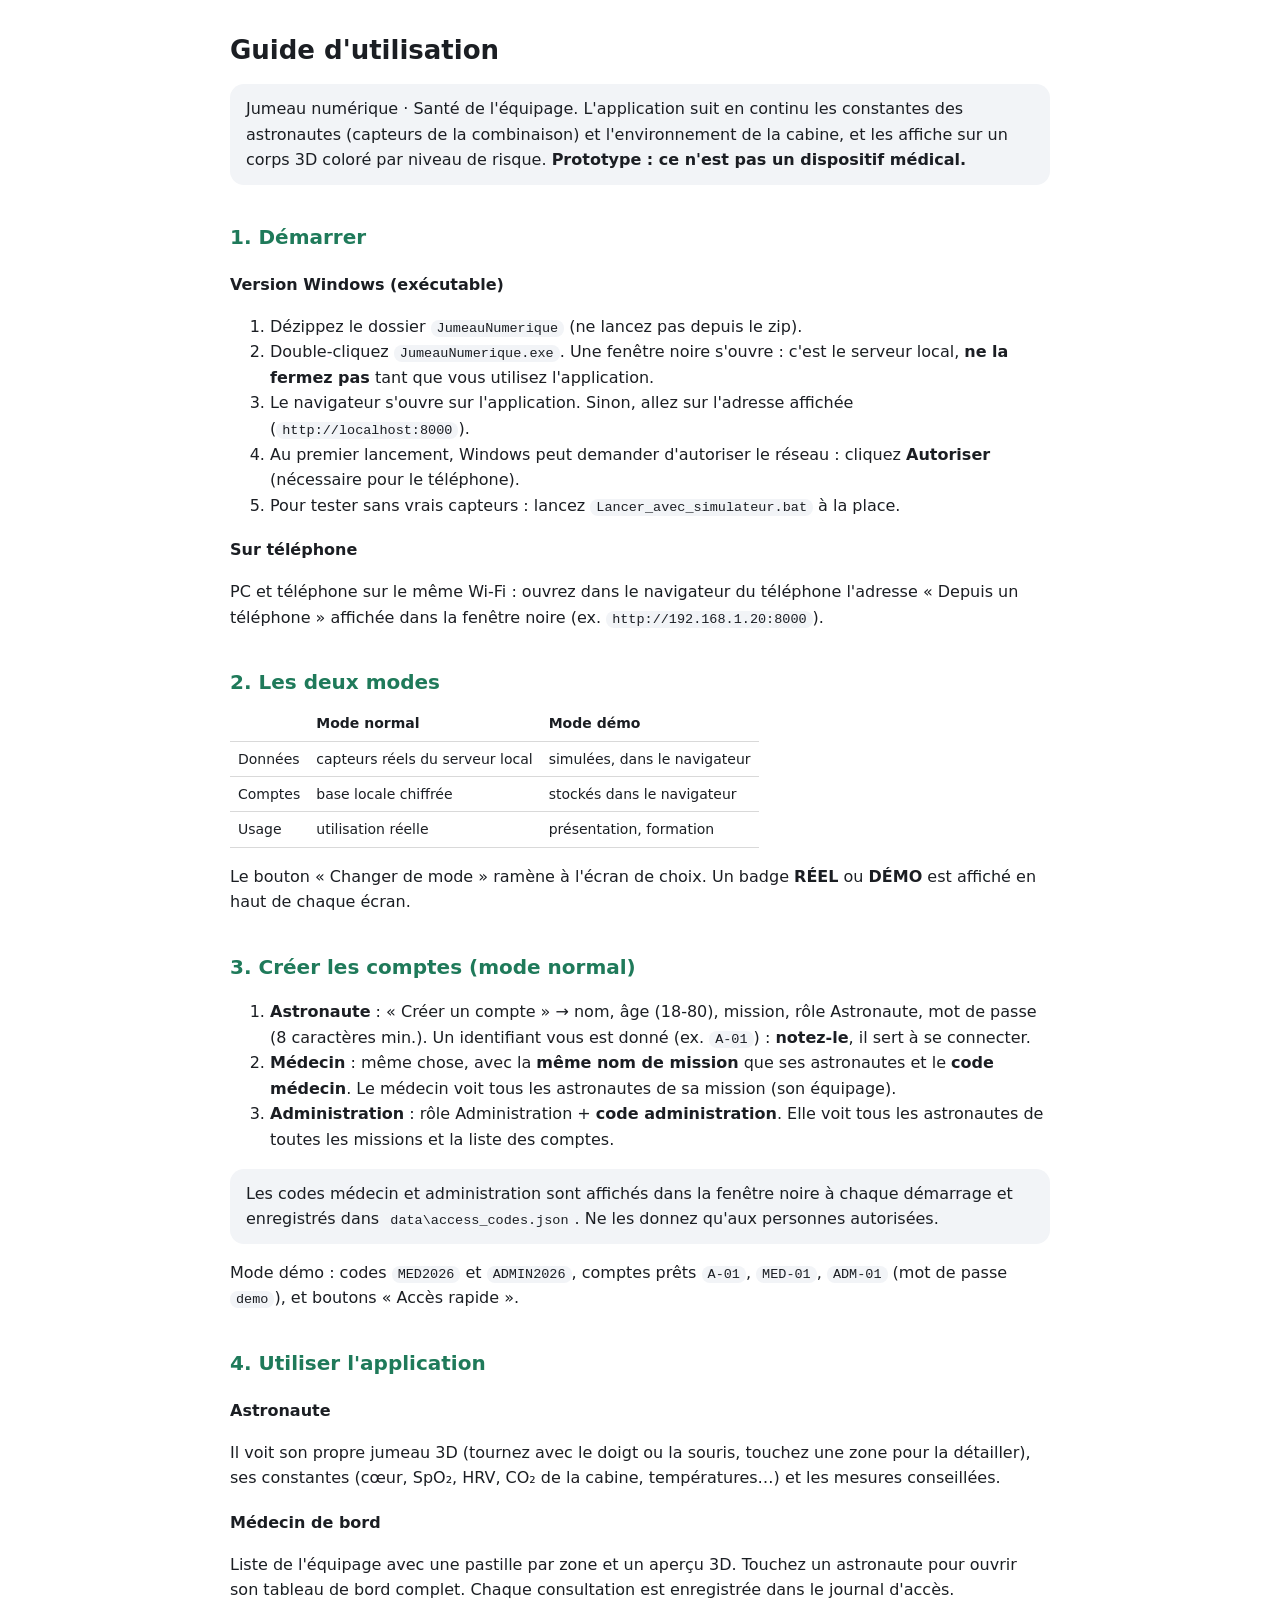
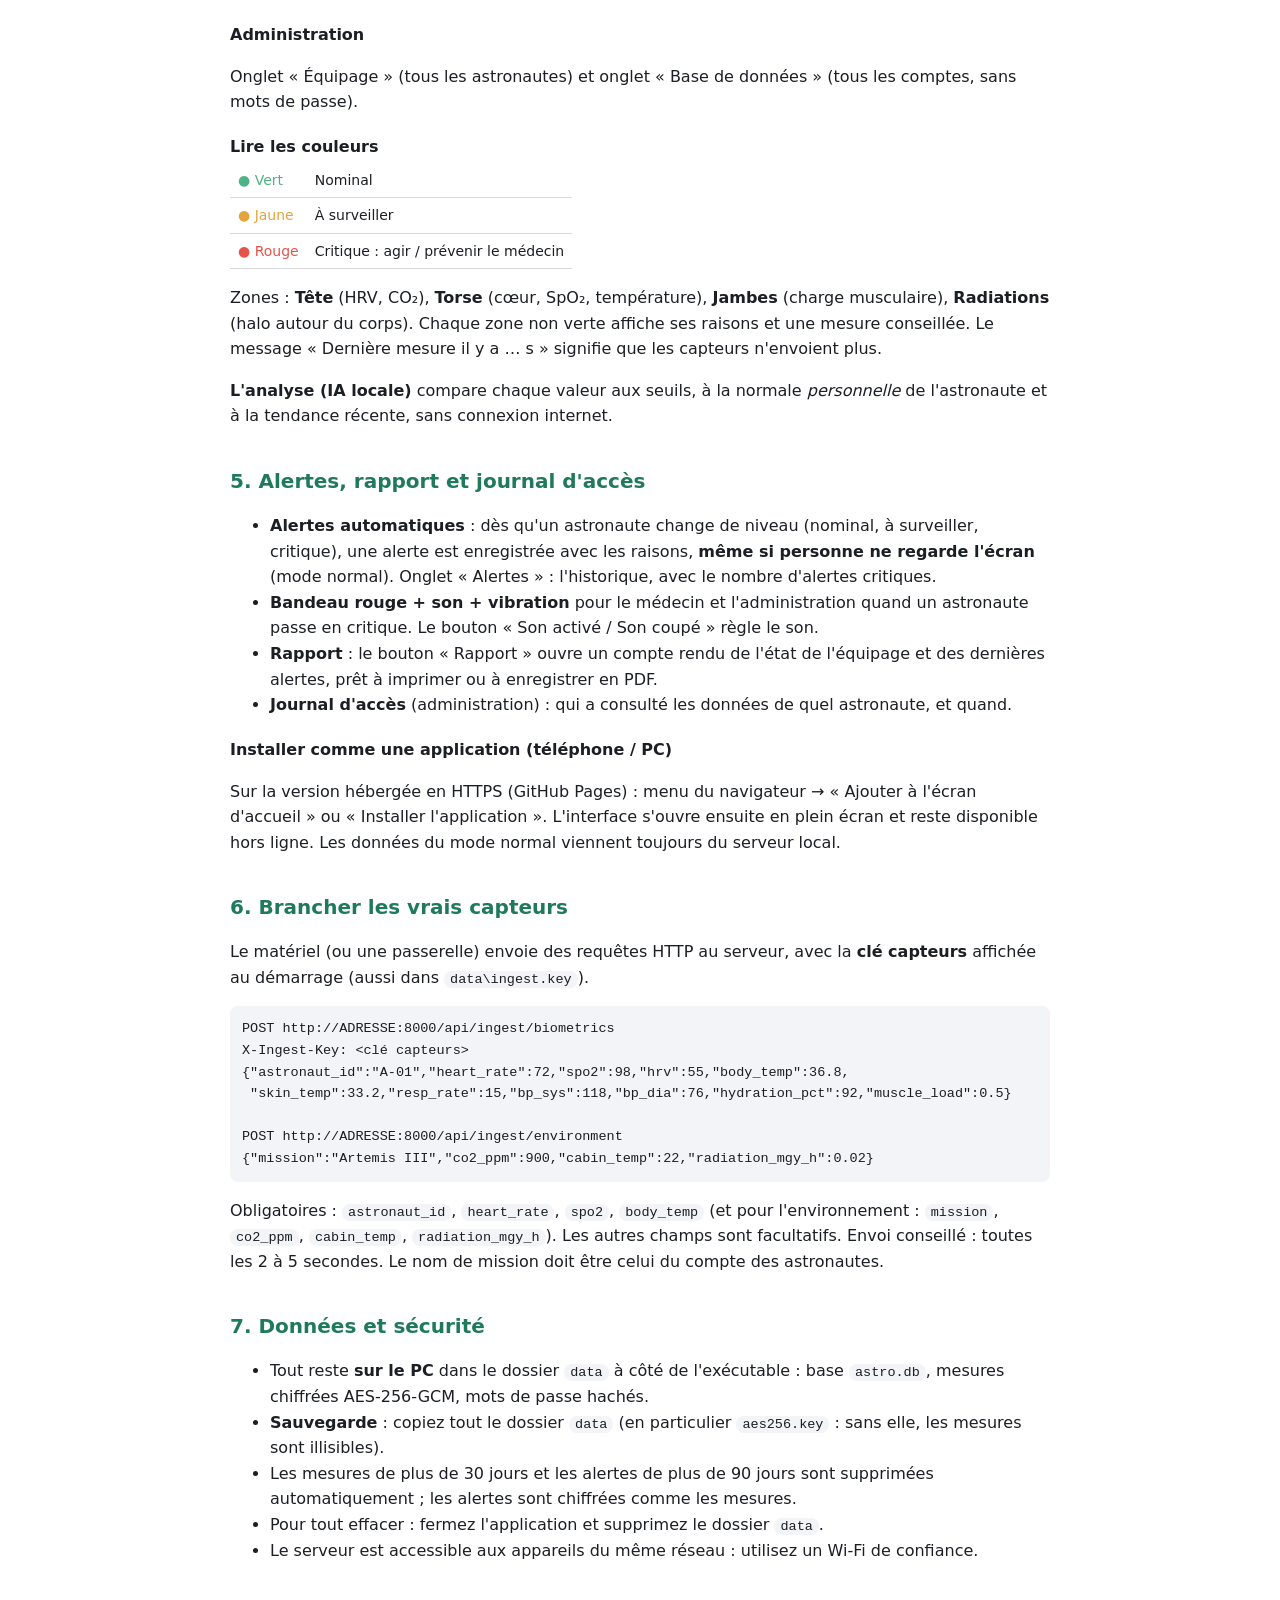
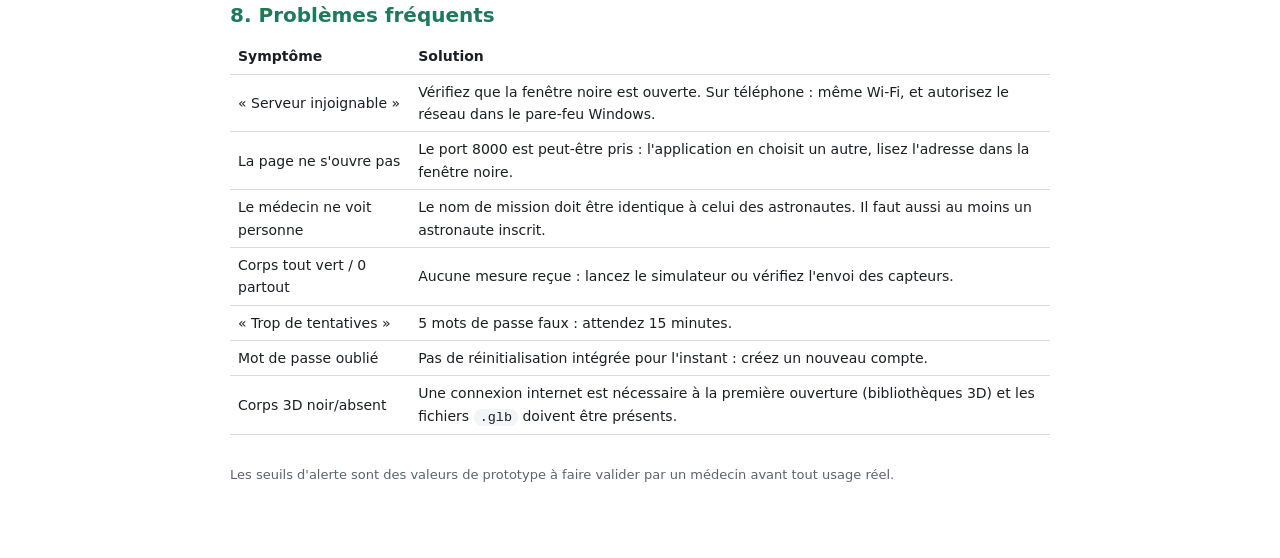
==== frontend/guide.html @ bdc319ef "Add files via upload" ====
<!DOCTYPE html>
<html lang="fr">
<head>
<meta charset="utf-8">
<meta name="viewport" content="width=device-width, initial-scale=1">
<title>Guide d'utilisation · Jumeau numérique</title>
<style>
:root{--bg:#fff;--fg:#1b1e23;--mut:#5b6370;--card:#f2f4f7;--acc:#1f7a5a}
@media (prefers-color-scheme:dark){:root{--bg:#0e1013;--fg:#eceef1;--mut:#8d949e;--card:#181b20;--acc:#4fb286}}
body{margin:0;background:var(--bg);color:var(--fg);font:16px/1.6 -apple-system,"Segoe UI",Roboto,system-ui,sans-serif}
main{max-width:820px;margin:0 auto;padding:20px 18px 60px}
h1{font-size:26px;margin:.4em 0}h2{font-size:20px;margin:1.8em 0 .4em;color:var(--acc)}h3{font-size:16px;margin:1.2em 0 .2em}
.box{background:var(--card);border-radius:14px;padding:12px 16px;margin:12px 0}
code,pre{background:var(--card);border-radius:8px;font-size:13.5px}code{padding:1px 6px}
pre{padding:12px;overflow-x:auto}table{border-collapse:collapse;width:100%;font-size:14px;display:block;overflow-x:auto}
td,th{border-bottom:1px solid rgba(128,128,128,.3);padding:6px 8px;text-align:left}
.g{color:#4fb286}.y{color:#e3a43b}.r{color:#e5534b}a{color:var(--acc)}
@media print{a{color:inherit}}
</style>
</head>
<body><main>
<h1>Guide d'utilisation</h1>
<div class="box">Jumeau numérique · Santé de l'équipage. L'application suit en continu les constantes des astronautes (capteurs de la combinaison) et l'environnement de la cabine, et les affiche sur un corps 3D coloré par niveau de risque. <b>Prototype : ce n'est pas un dispositif médical.</b></div>

<h2>1. Démarrer</h2>
<h3>Version Windows (exécutable)</h3>
<ol>
<li>Dézippez le dossier <code>JumeauNumerique</code> (ne lancez pas depuis le zip).</li>
<li>Double-cliquez <code>JumeauNumerique.exe</code>. Une fenêtre noire s'ouvre : c'est le serveur local, <b>ne la fermez pas</b> tant que vous utilisez l'application.</li>
<li>Le navigateur s'ouvre sur l'application. Sinon, allez sur l'adresse affichée (<code>http://localhost:8000</code>).</li>
<li>Au premier lancement, Windows peut demander d'autoriser le réseau : cliquez <b>Autoriser</b> (nécessaire pour le téléphone).</li>
<li>Pour tester sans vrais capteurs : lancez <code>Lancer_avec_simulateur.bat</code> à la place.</li>
</ol>
<h3>Sur téléphone</h3>
<p>PC et téléphone sur le même Wi-Fi : ouvrez dans le navigateur du téléphone l'adresse « Depuis un téléphone » affichée dans la fenêtre noire (ex. <code>http://192.168.1.20:8000</code>).</p>

<h2>2. Les deux modes</h2>
<table><tr><th></th><th>Mode normal</th><th>Mode démo</th></tr>
<tr><td>Données</td><td>capteurs réels du serveur local</td><td>simulées, dans le navigateur</td></tr>
<tr><td>Comptes</td><td>base locale chiffrée</td><td>stockés dans le navigateur</td></tr>
<tr><td>Usage</td><td>utilisation réelle</td><td>présentation, formation</td></tr></table>
<p>Le bouton « Changer de mode » ramène à l'écran de choix. Un badge <b>RÉEL</b> ou <b>DÉMO</b> est affiché en haut de chaque écran.</p>

<h2>3. Créer les comptes (mode normal)</h2>
<ol>
<li><b>Astronaute</b> : « Créer un compte » → nom, âge (18-80), mission, rôle Astronaute, mot de passe (8 caractères min.). Un identifiant vous est donné (ex. <code>A-01</code>) : <b>notez-le</b>, il sert à se connecter.</li>
<li><b>Médecin</b> : même chose, avec la <b>même nom de mission</b> que ses astronautes et le <b>code médecin</b>. Le médecin voit tous les astronautes de sa mission (son équipage).</li>
<li><b>Administration</b> : rôle Administration + <b>code administration</b>. Elle voit tous les astronautes de toutes les missions et la liste des comptes.</li>
</ol>
<div class="box">Les codes médecin et administration sont affichés dans la fenêtre noire à chaque démarrage et enregistrés dans <code>data\access_codes.json</code>. Ne les donnez qu'aux personnes autorisées.</div>
<p>Mode démo : codes <code>MED2026</code> et <code>ADMIN2026</code>, comptes prêts <code>A-01</code>, <code>MED-01</code>, <code>ADM-01</code> (mot de passe <code>demo</code>), et boutons « Accès rapide ».</p>

<h2>4. Utiliser l'application</h2>
<h3>Astronaute</h3>
<p>Il voit son propre jumeau 3D (tournez avec le doigt ou la souris, touchez une zone pour la détailler), ses constantes (cœur, SpO₂, HRV, CO₂ de la cabine, températures…) et les mesures conseillées.</p>
<h3>Médecin de bord</h3>
<p>Liste de l'équipage avec une pastille par zone et un aperçu 3D. Touchez un astronaute pour ouvrir son tableau de bord complet. Chaque consultation est enregistrée dans le journal d'accès.</p>
<h3>Administration</h3>
<p>Onglet « Équipage » (tous les astronautes) et onglet « Base de données » (tous les comptes, sans mots de passe).</p>
<h3>Lire les couleurs</h3>
<table><tr><td class="g">● Vert</td><td>Nominal</td></tr><tr><td class="y">● Jaune</td><td>À surveiller</td></tr><tr><td class="r">● Rouge</td><td>Critique : agir / prévenir le médecin</td></tr></table>
<p>Zones : <b>Tête</b> (HRV, CO₂), <b>Torse</b> (cœur, SpO₂, température), <b>Jambes</b> (charge musculaire), <b>Radiations</b> (halo autour du corps). Chaque zone non verte affiche ses raisons et une mesure conseillée. Le message « Dernière mesure il y a … s » signifie que les capteurs n'envoient plus.</p>
<p><b>L'analyse (IA locale)</b> compare chaque valeur aux seuils, à la normale <i>personnelle</i> de l'astronaute et à la tendance récente, sans connexion internet.</p>

<h2>5. Alertes, rapport et journal d'accès</h2>
<ul>
<li><b>Alertes automatiques</b> : dès qu'un astronaute change de niveau (nominal, à surveiller, critique), une alerte est enregistrée avec les raisons, <b>même si personne ne regarde l'écran</b> (mode normal). Onglet « Alertes » : l'historique, avec le nombre d'alertes critiques.</li>
<li><b>Bandeau rouge + son + vibration</b> pour le médecin et l'administration quand un astronaute passe en critique. Le bouton « Son activé / Son coupé » règle le son.</li>
<li><b>Rapport</b> : le bouton « Rapport » ouvre un compte rendu de l'état de l'équipage et des dernières alertes, prêt à imprimer ou à enregistrer en PDF.</li>
<li><b>Journal d'accès</b> (administration) : qui a consulté les données de quel astronaute, et quand.</li>
</ul>
<h3>Installer comme une application (téléphone / PC)</h3>
<p>Sur la version hébergée en HTTPS (GitHub Pages) : menu du navigateur → « Ajouter à l'écran d'accueil » ou « Installer l'application ». L'interface s'ouvre ensuite en plein écran et reste disponible hors ligne. Les données du mode normal viennent toujours du serveur local.</p>

<h2>6. Brancher les vrais capteurs</h2>
<p>Le matériel (ou une passerelle) envoie des requêtes HTTP au serveur, avec la <b>clé capteurs</b> affichée au démarrage (aussi dans <code>data\ingest.key</code>).</p>
<pre>POST http://ADRESSE:8000/api/ingest/biometrics
X-Ingest-Key: &lt;clé capteurs&gt;
{"astronaut_id":"A-01","heart_rate":72,"spo2":98,"hrv":55,"body_temp":36.8,
 "skin_temp":33.2,"resp_rate":15,"bp_sys":118,"bp_dia":76,"hydration_pct":92,"muscle_load":0.5}

POST http://ADRESSE:8000/api/ingest/environment
{"mission":"Artemis III","co2_ppm":900,"cabin_temp":22,"radiation_mgy_h":0.02}</pre>
<p>Obligatoires : <code>astronaut_id</code>, <code>heart_rate</code>, <code>spo2</code>, <code>body_temp</code> (et pour l'environnement : <code>mission</code>, <code>co2_ppm</code>, <code>cabin_temp</code>, <code>radiation_mgy_h</code>). Les autres champs sont facultatifs. Envoi conseillé : toutes les 2 à 5 secondes. Le nom de mission doit être celui du compte des astronautes.</p>

<h2>7. Données et sécurité</h2>
<ul>
<li>Tout reste <b>sur le PC</b> dans le dossier <code>data</code> à côté de l'exécutable : base <code>astro.db</code>, mesures chiffrées AES-256-GCM, mots de passe hachés.</li>
<li><b>Sauvegarde</b> : copiez tout le dossier <code>data</code> (en particulier <code>aes256.key</code> : sans elle, les mesures sont illisibles).</li>
<li>Les mesures de plus de 30 jours et les alertes de plus de 90 jours sont supprimées automatiquement ; les alertes sont chiffrées comme les mesures.</li>
<li>Pour tout effacer : fermez l'application et supprimez le dossier <code>data</code>.</li>
<li>Le serveur est accessible aux appareils du même réseau : utilisez un Wi-Fi de confiance.</li>
</ul>

<h2>8. Problèmes fréquents</h2>
<table>
<tr><th>Symptôme</th><th>Solution</th></tr>
<tr><td>« Serveur injoignable »</td><td>Vérifiez que la fenêtre noire est ouverte. Sur téléphone : même Wi-Fi, et autorisez le réseau dans le pare-feu Windows.</td></tr>
<tr><td>La page ne s'ouvre pas</td><td>Le port 8000 est peut-être pris : l'application en choisit un autre, lisez l'adresse dans la fenêtre noire.</td></tr>
<tr><td>Le médecin ne voit personne</td><td>Le nom de mission doit être identique à celui des astronautes. Il faut aussi au moins un astronaute inscrit.</td></tr>
<tr><td>Corps tout vert / 0 partout</td><td>Aucune mesure reçue : lancez le simulateur ou vérifiez l'envoi des capteurs.</td></tr>
<tr><td>« Trop de tentatives »</td><td>5 mots de passe faux : attendez 15 minutes.</td></tr>
<tr><td>Mot de passe oublié</td><td>Pas de réinitialisation intégrée pour l'instant : créez un nouveau compte.</td></tr>
<tr><td>Corps 3D noir/absent</td><td>Une connexion internet est nécessaire à la première ouverture (bibliothèques 3D) et les fichiers <code>.glb</code> doivent être présents.</td></tr>
</table>
<p style="color:var(--mut);font-size:13px;margin-top:30px">Les seuils d'alerte sont des valeurs de prototype à faire valider par un médecin avant tout usage réel.</p>
</main></body></html>
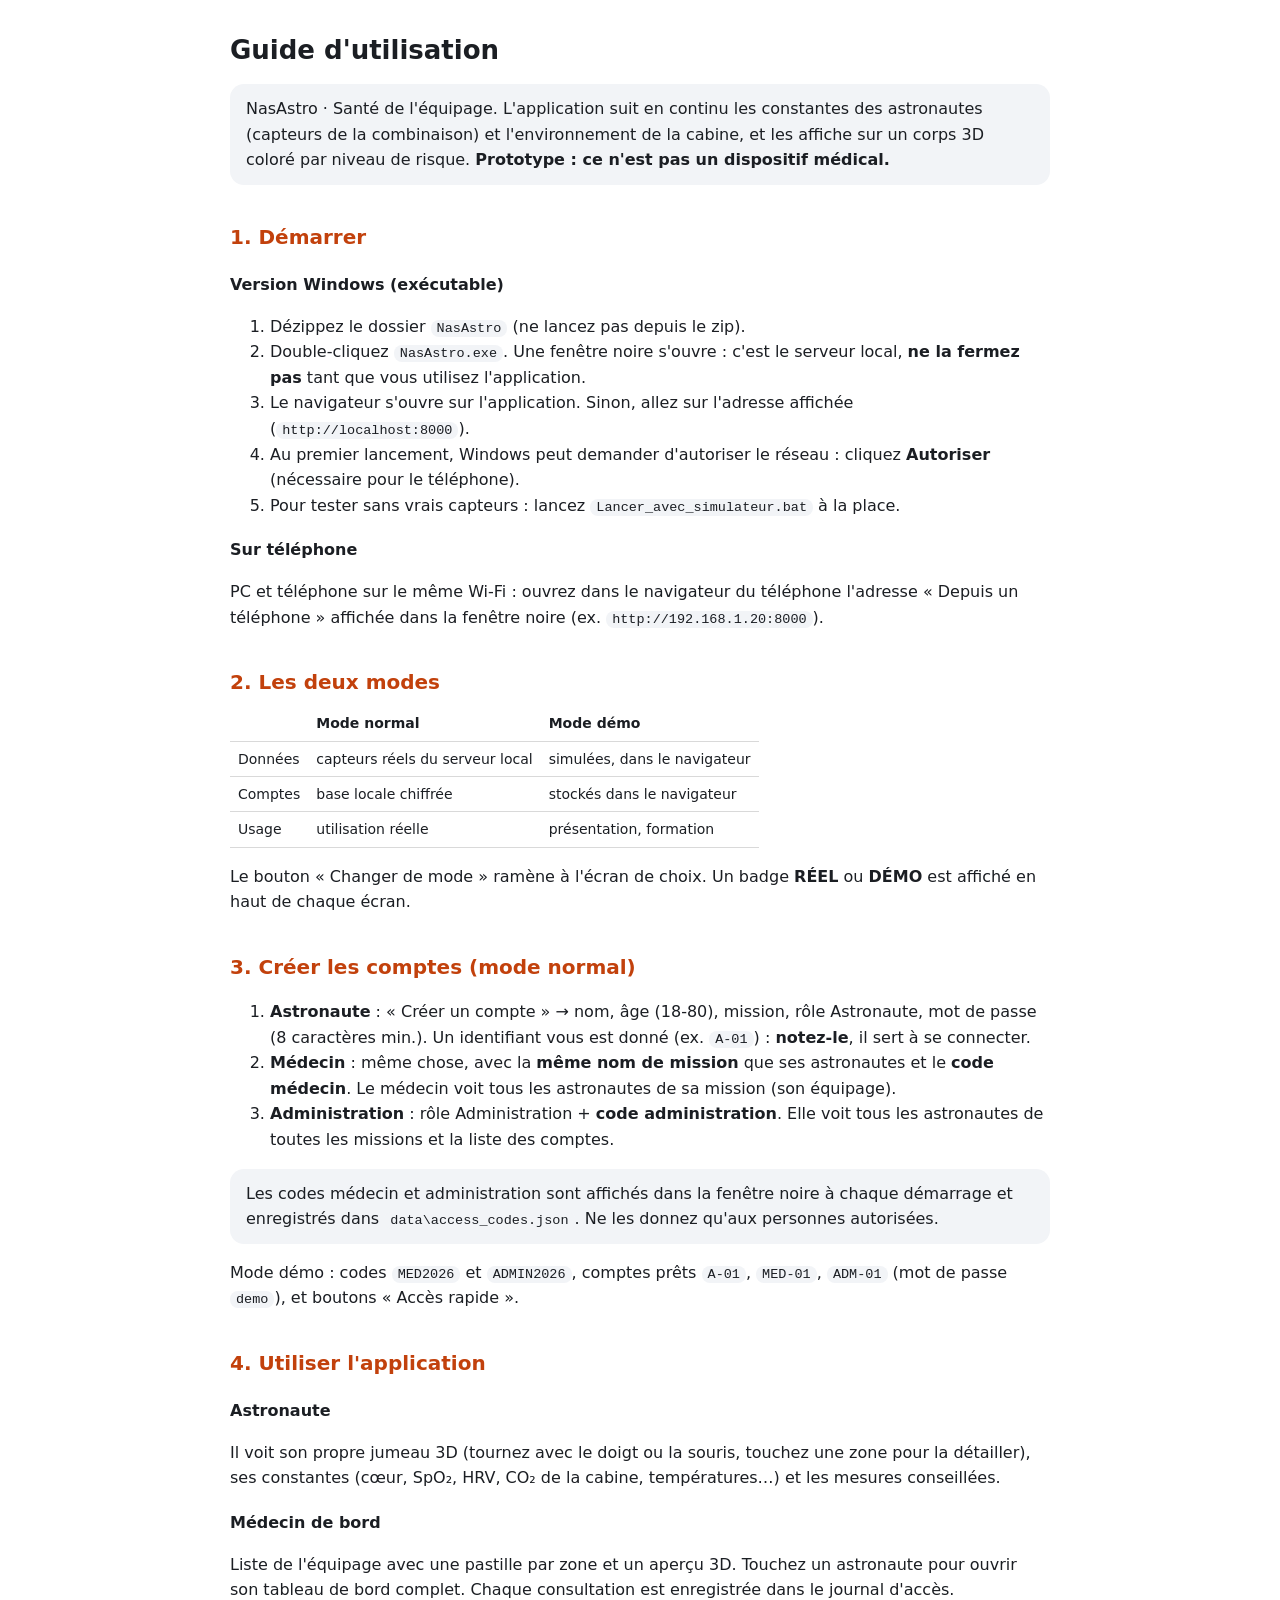
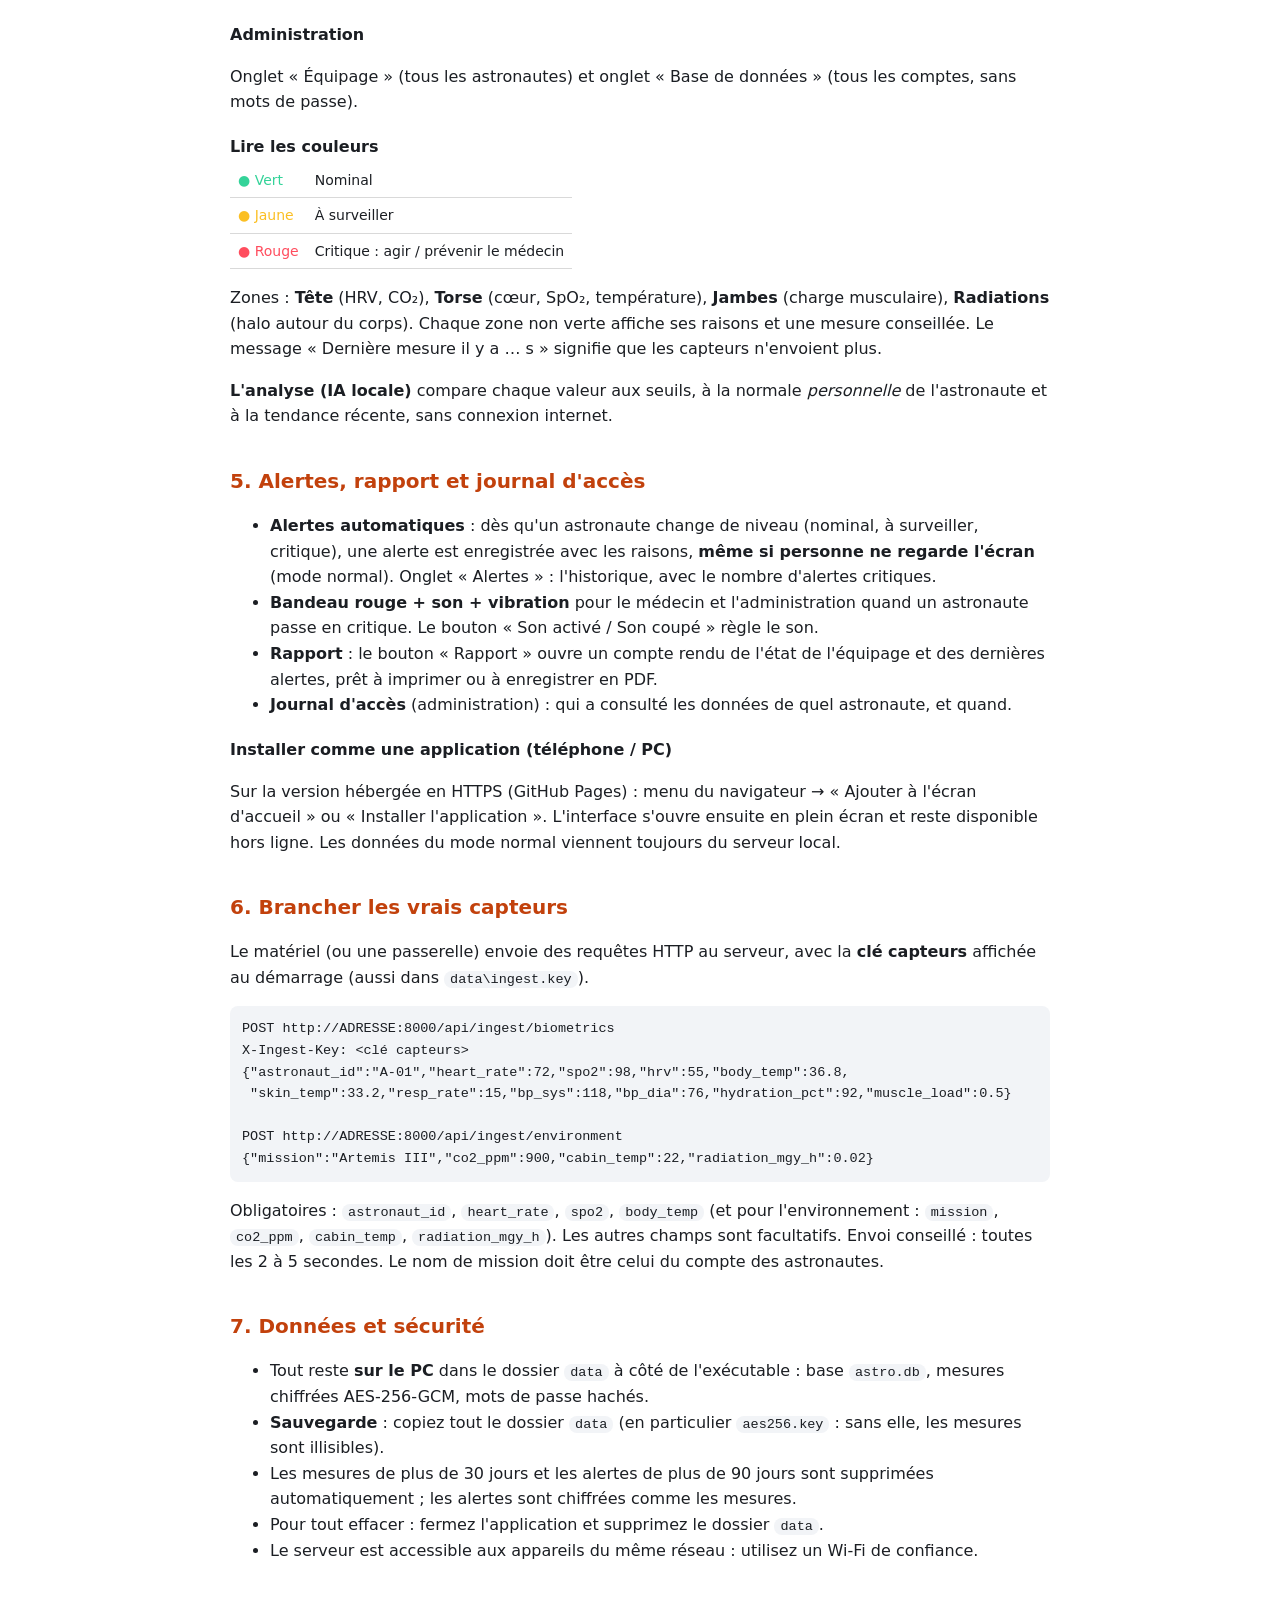
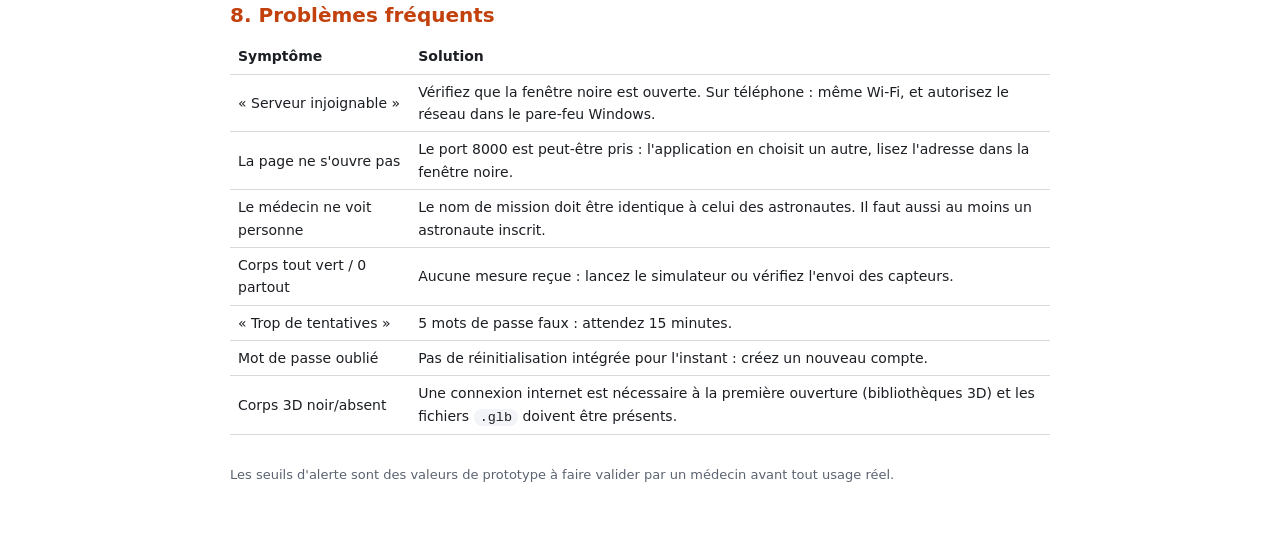
==== commit 8d8276b4: "Add files via upload" ====
--- a/frontend/guide.html
+++ b/frontend/guide.html
@@ -3,10 +3,10 @@
 <head>
 <meta charset="utf-8">
 <meta name="viewport" content="width=device-width, initial-scale=1">
-<title>Guide d'utilisation · Jumeau numérique</title>
+<title>Guide d'utilisation · NasAstro</title>
 <style>
-:root{--bg:#fff;--fg:#1b1e23;--mut:#5b6370;--card:#f2f4f7;--acc:#1f7a5a}
-@media (prefers-color-scheme:dark){:root{--bg:#0e1013;--fg:#eceef1;--mut:#8d949e;--card:#181b20;--acc:#4fb286}}
+:root{--bg:#fff;--fg:#1b1e23;--mut:#5b6370;--card:#f2f4f7;--acc:#c2410c}
+@media (prefers-color-scheme:dark){:root{--bg:#070a10;--fg:#eceef1;--mut:#8d949e;--card:#181b20;--acc:#ffb347}}
 body{margin:0;background:var(--bg);color:var(--fg);font:16px/1.6 -apple-system,"Segoe UI",Roboto,system-ui,sans-serif}
 main{max-width:820px;margin:0 auto;padding:20px 18px 60px}
 h1{font-size:26px;margin:.4em 0}h2{font-size:20px;margin:1.8em 0 .4em;color:var(--acc)}h3{font-size:16px;margin:1.2em 0 .2em}
@@ -14,19 +14,19 @@
 code,pre{background:var(--card);border-radius:8px;font-size:13.5px}code{padding:1px 6px}
 pre{padding:12px;overflow-x:auto}table{border-collapse:collapse;width:100%;font-size:14px;display:block;overflow-x:auto}
 td,th{border-bottom:1px solid rgba(128,128,128,.3);padding:6px 8px;text-align:left}
-.g{color:#4fb286}.y{color:#e3a43b}.r{color:#e5534b}a{color:var(--acc)}
+.g{color:#34d399}.y{color:#fbbf24}.r{color:#ff4d5e}a{color:var(--acc)}
 @media print{a{color:inherit}}
 </style>
 </head>
 <body><main>
 <h1>Guide d'utilisation</h1>
-<div class="box">Jumeau numérique · Santé de l'équipage. L'application suit en continu les constantes des astronautes (capteurs de la combinaison) et l'environnement de la cabine, et les affiche sur un corps 3D coloré par niveau de risque. <b>Prototype : ce n'est pas un dispositif médical.</b></div>
+<div class="box">NasAstro · Santé de l'équipage. L'application suit en continu les constantes des astronautes (capteurs de la combinaison) et l'environnement de la cabine, et les affiche sur un corps 3D coloré par niveau de risque. <b>Prototype : ce n'est pas un dispositif médical.</b></div>
 
 <h2>1. Démarrer</h2>
 <h3>Version Windows (exécutable)</h3>
 <ol>
-<li>Dézippez le dossier <code>JumeauNumerique</code> (ne lancez pas depuis le zip).</li>
-<li>Double-cliquez <code>JumeauNumerique.exe</code>. Une fenêtre noire s'ouvre : c'est le serveur local, <b>ne la fermez pas</b> tant que vous utilisez l'application.</li>
+<li>Dézippez le dossier <code>NasAstro</code> (ne lancez pas depuis le zip).</li>
+<li>Double-cliquez <code>NasAstro.exe</code>. Une fenêtre noire s'ouvre : c'est le serveur local, <b>ne la fermez pas</b> tant que vous utilisez l'application.</li>
 <li>Le navigateur s'ouvre sur l'application. Sinon, allez sur l'adresse affichée (<code>http://localhost:8000</code>).</li>
 <li>Au premier lancement, Windows peut demander d'autoriser le réseau : cliquez <b>Autoriser</b> (nécessaire pour le téléphone).</li>
 <li>Pour tester sans vrais capteurs : lancez <code>Lancer_avec_simulateur.bat</code> à la place.</li>
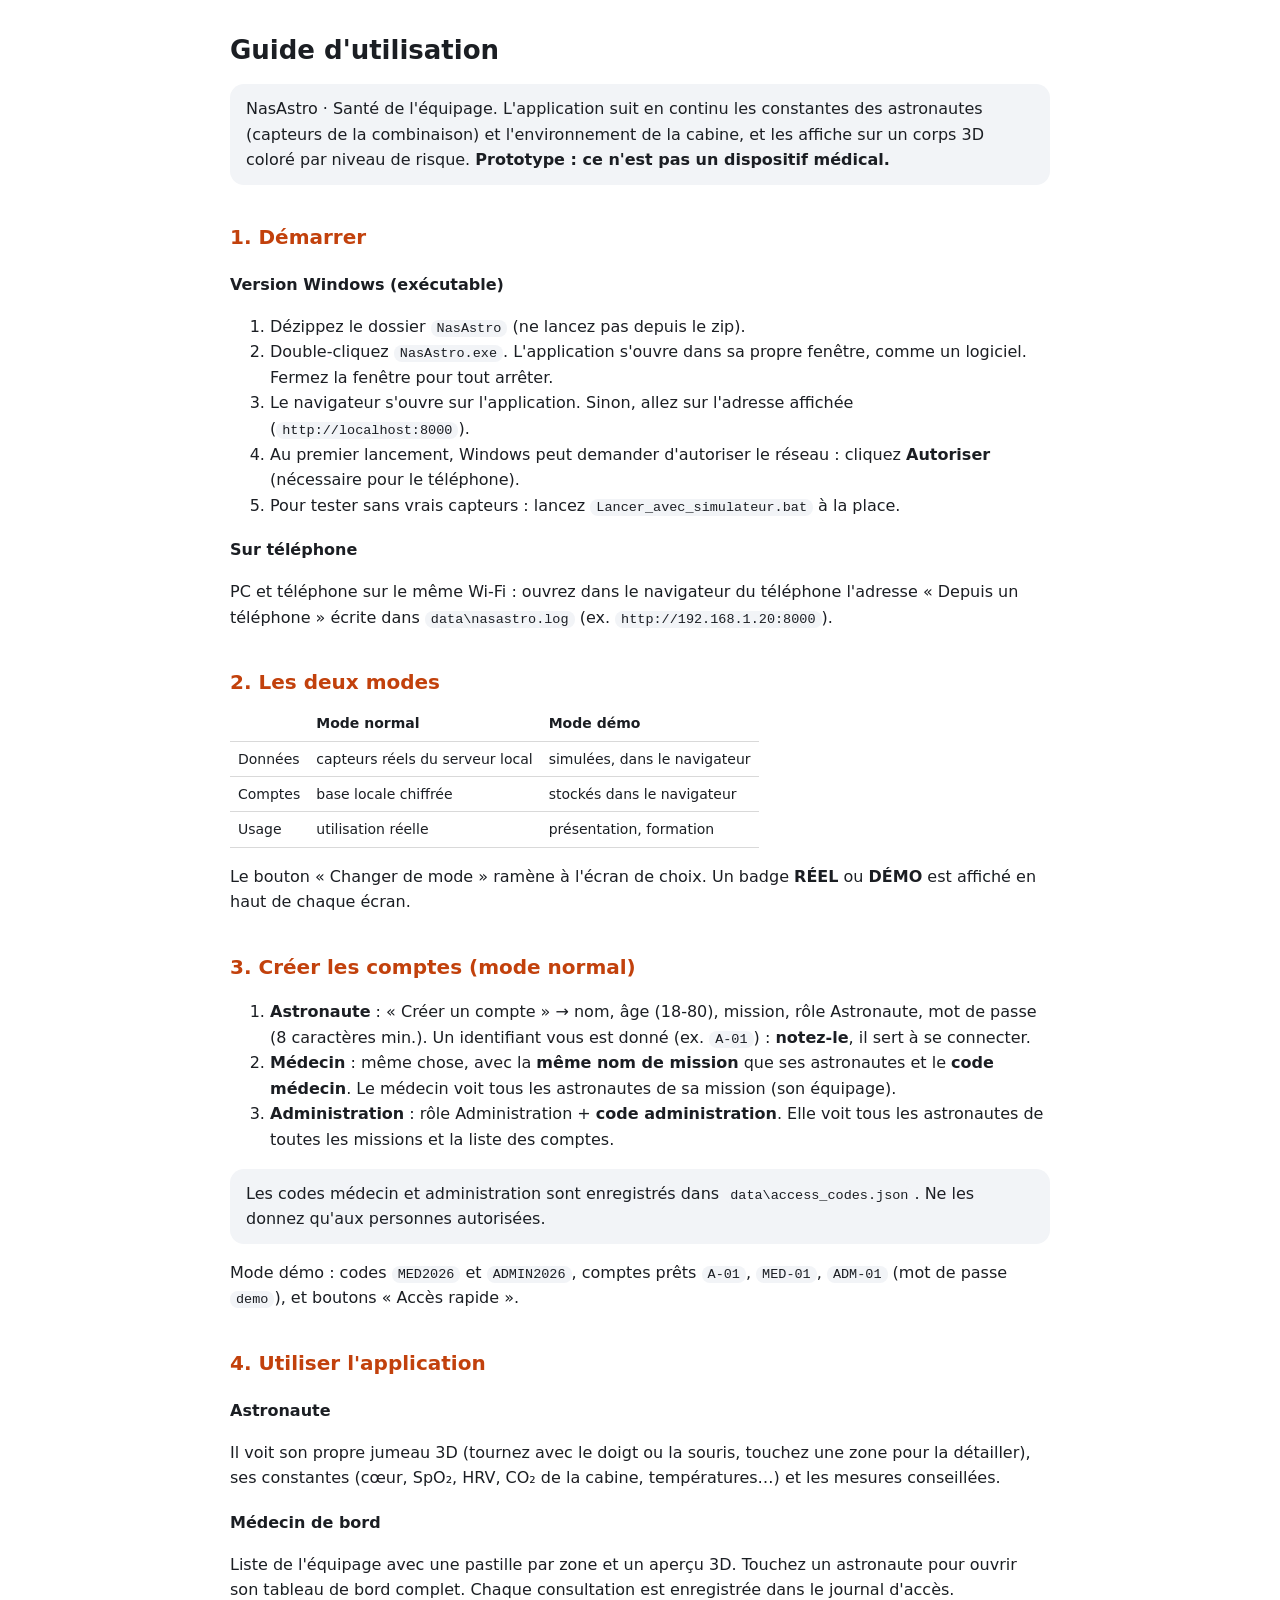
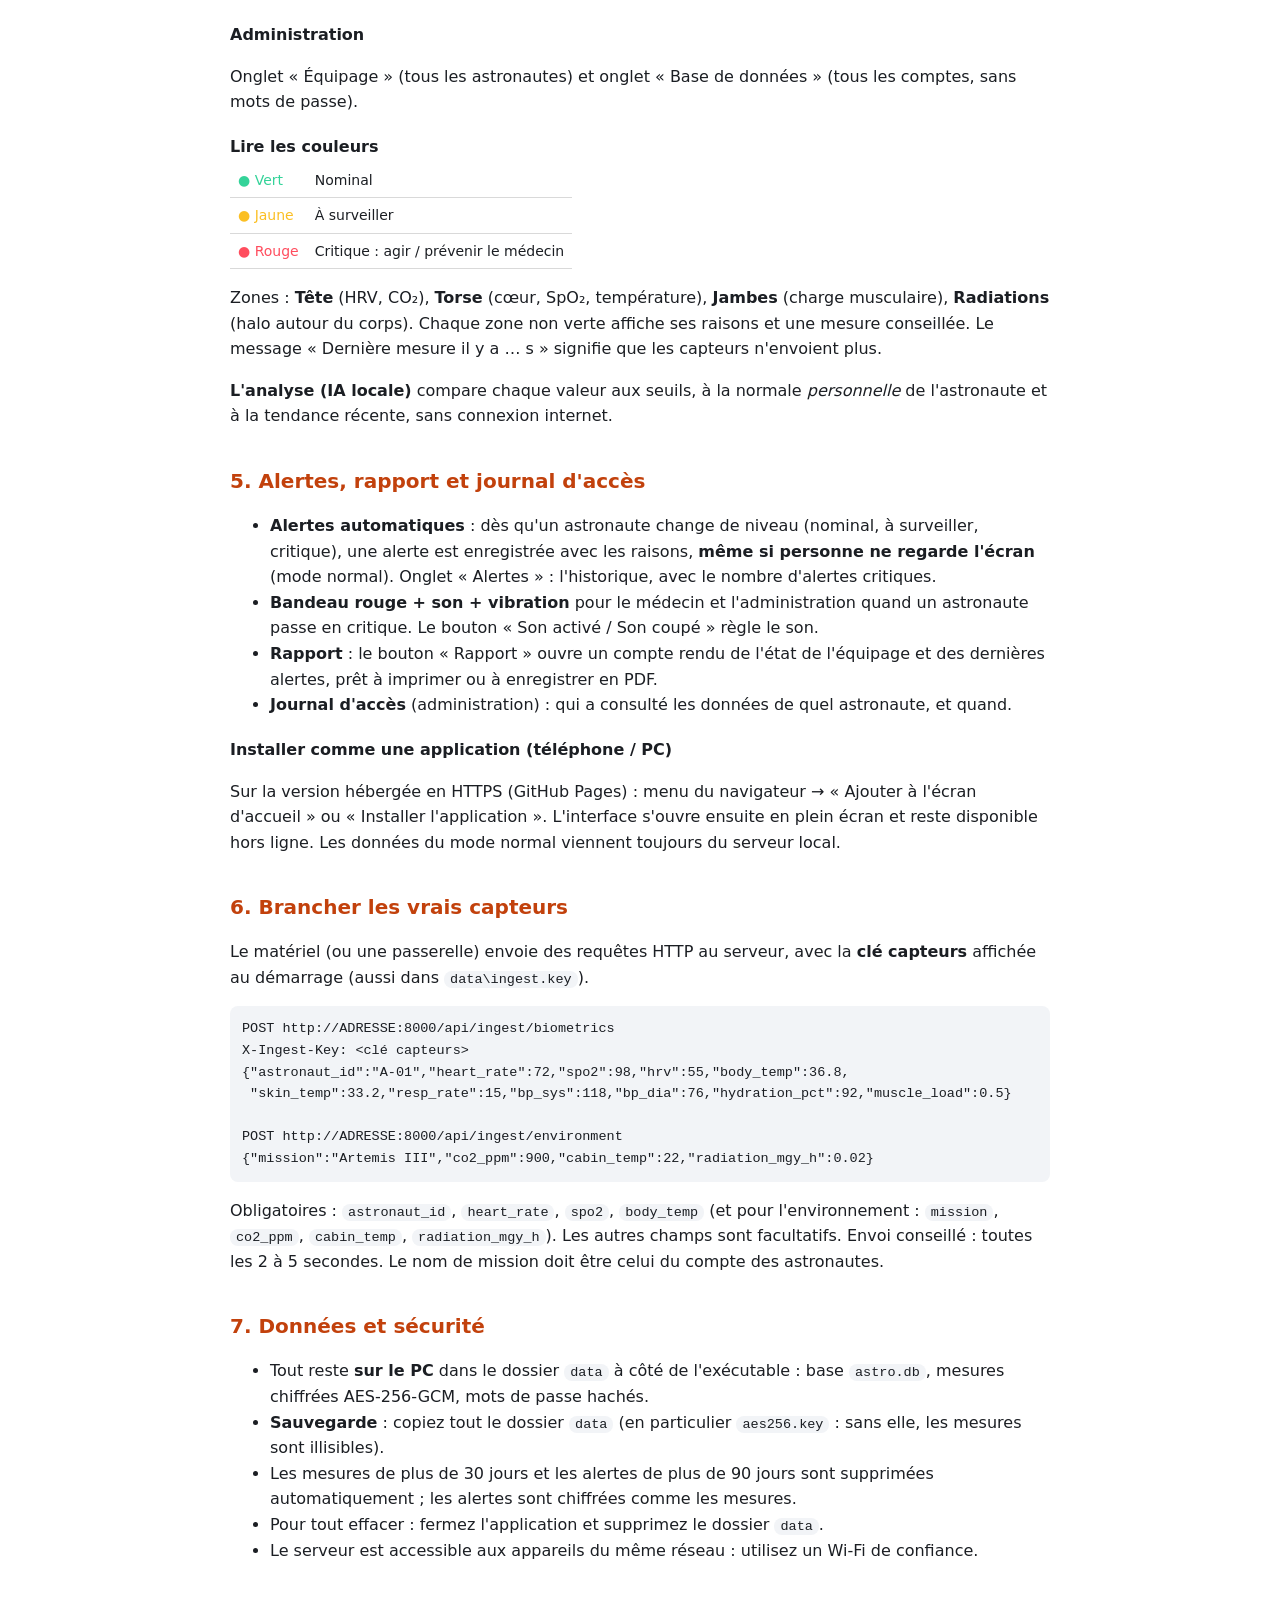
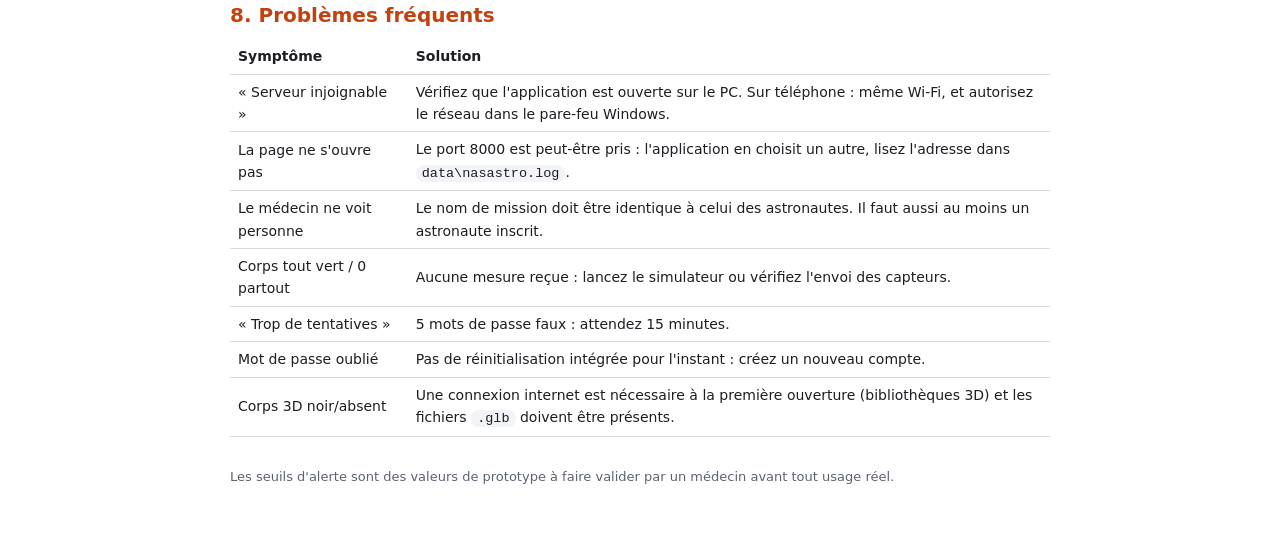
==== commit 92b629b7: "Add files via upload" ====
--- a/frontend/guide.html
+++ b/frontend/guide.html
@@ -26,13 +26,13 @@
 <h3>Version Windows (exécutable)</h3>
 <ol>
 <li>Dézippez le dossier <code>NasAstro</code> (ne lancez pas depuis le zip).</li>
-<li>Double-cliquez <code>NasAstro.exe</code>. Une fenêtre noire s'ouvre : c'est le serveur local, <b>ne la fermez pas</b> tant que vous utilisez l'application.</li>
+<li>Double-cliquez <code>NasAstro.exe</code>. L'application s'ouvre dans sa propre fenêtre, comme un logiciel. Fermez la fenêtre pour tout arrêter.</li>
 <li>Le navigateur s'ouvre sur l'application. Sinon, allez sur l'adresse affichée (<code>http://localhost:8000</code>).</li>
 <li>Au premier lancement, Windows peut demander d'autoriser le réseau : cliquez <b>Autoriser</b> (nécessaire pour le téléphone).</li>
 <li>Pour tester sans vrais capteurs : lancez <code>Lancer_avec_simulateur.bat</code> à la place.</li>
 </ol>
 <h3>Sur téléphone</h3>
-<p>PC et téléphone sur le même Wi-Fi : ouvrez dans le navigateur du téléphone l'adresse « Depuis un téléphone » affichée dans la fenêtre noire (ex. <code>http://192.168.1.20:8000</code>).</p>
+<p>PC et téléphone sur le même Wi-Fi : ouvrez dans le navigateur du téléphone l'adresse « Depuis un téléphone » écrite dans <code>data\nasastro.log</code> (ex. <code>http://192.168.1.20:8000</code>).</p>
 
 <h2>2. Les deux modes</h2>
 <table><tr><th></th><th>Mode normal</th><th>Mode démo</th></tr>
@@ -47,7 +47,7 @@
 <li><b>Médecin</b> : même chose, avec la <b>même nom de mission</b> que ses astronautes et le <b>code médecin</b>. Le médecin voit tous les astronautes de sa mission (son équipage).</li>
 <li><b>Administration</b> : rôle Administration + <b>code administration</b>. Elle voit tous les astronautes de toutes les missions et la liste des comptes.</li>
 </ol>
-<div class="box">Les codes médecin et administration sont affichés dans la fenêtre noire à chaque démarrage et enregistrés dans <code>data\access_codes.json</code>. Ne les donnez qu'aux personnes autorisées.</div>
+<div class="box">Les codes médecin et administration sont enregistrés dans <code>data\access_codes.json</code>. Ne les donnez qu'aux personnes autorisées.</div>
 <p>Mode démo : codes <code>MED2026</code> et <code>ADMIN2026</code>, comptes prêts <code>A-01</code>, <code>MED-01</code>, <code>ADM-01</code> (mot de passe <code>demo</code>), et boutons « Accès rapide ».</p>
 
 <h2>4. Utiliser l'application</h2>
@@ -95,8 +95,8 @@
 <h2>8. Problèmes fréquents</h2>
 <table>
 <tr><th>Symptôme</th><th>Solution</th></tr>
-<tr><td>« Serveur injoignable »</td><td>Vérifiez que la fenêtre noire est ouverte. Sur téléphone : même Wi-Fi, et autorisez le réseau dans le pare-feu Windows.</td></tr>
-<tr><td>La page ne s'ouvre pas</td><td>Le port 8000 est peut-être pris : l'application en choisit un autre, lisez l'adresse dans la fenêtre noire.</td></tr>
+<tr><td>« Serveur injoignable »</td><td>Vérifiez que l'application est ouverte sur le PC. Sur téléphone : même Wi-Fi, et autorisez le réseau dans le pare-feu Windows.</td></tr>
+<tr><td>La page ne s'ouvre pas</td><td>Le port 8000 est peut-être pris : l'application en choisit un autre, lisez l'adresse dans <code>data\nasastro.log</code>.</td></tr>
 <tr><td>Le médecin ne voit personne</td><td>Le nom de mission doit être identique à celui des astronautes. Il faut aussi au moins un astronaute inscrit.</td></tr>
 <tr><td>Corps tout vert / 0 partout</td><td>Aucune mesure reçue : lancez le simulateur ou vérifiez l'envoi des capteurs.</td></tr>
 <tr><td>« Trop de tentatives »</td><td>5 mots de passe faux : attendez 15 minutes.</td></tr>
